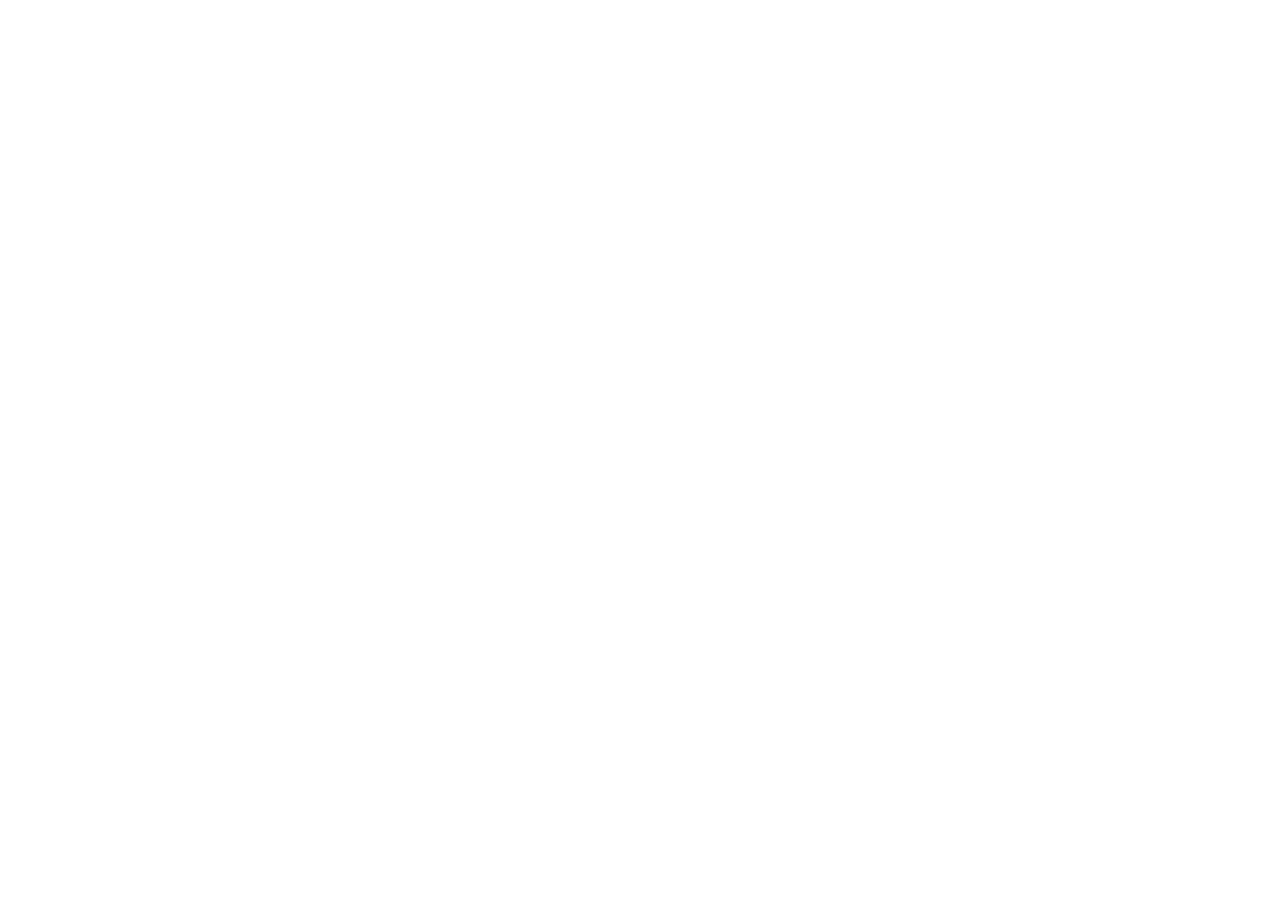
==== index.html @ e261341a "Added icon" ====
<!DOCTYPE html>
<html>
<head>
	<meta charset="utf-8">
	<title>The Shelat Family</title>
	<link rel="stylesheet" href="main.css" type="text/css"/>
	<link rel="icon" href="images/icon.png"/>
	<meta name="viewport" content="width=device-width, initial-scale=1">
</head>
<body>
	
</body>
</html>
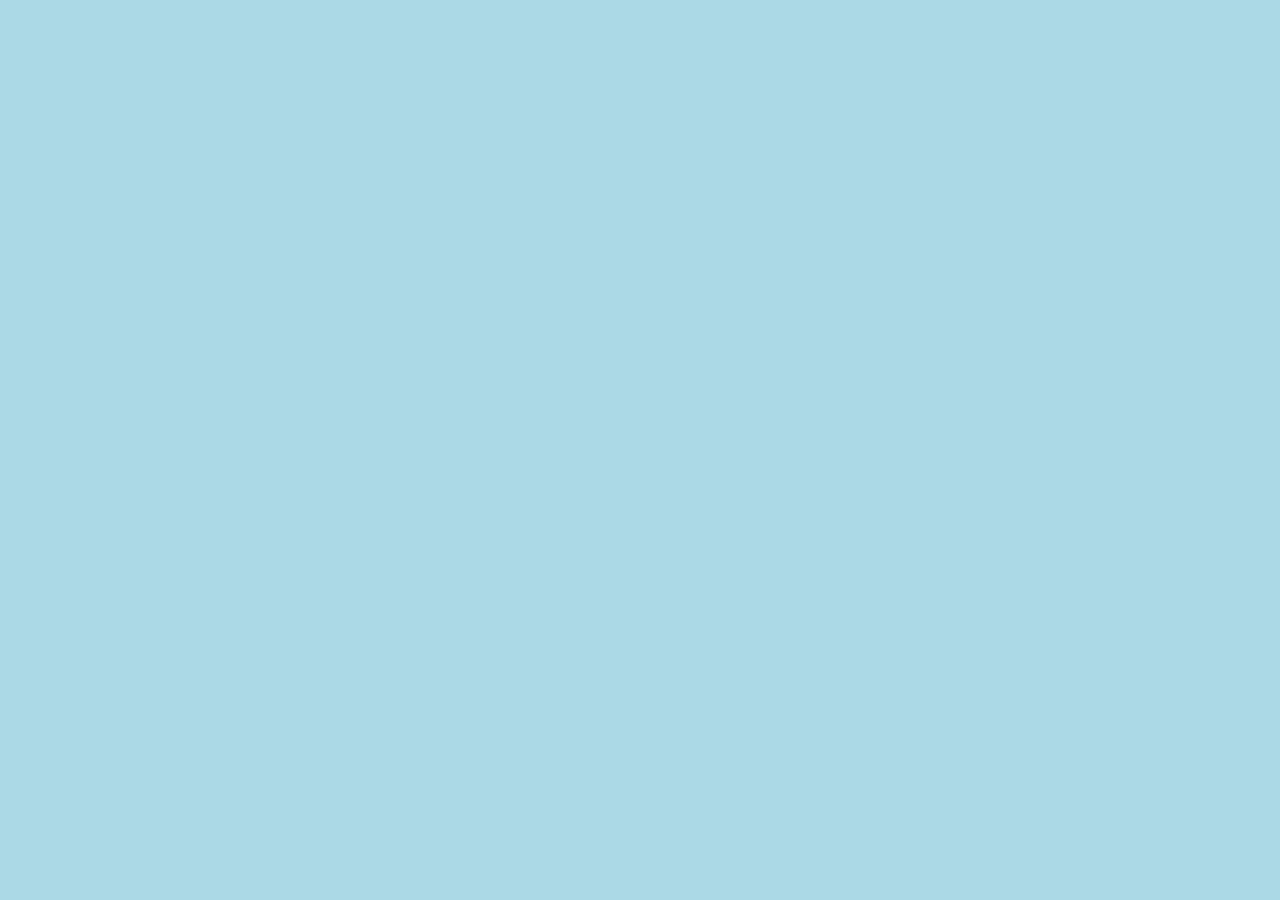
==== commit cd95201b: "Made background blue" ====
--- a/index.html
+++ b/index.html
@@ -4,7 +4,7 @@
 	<meta charset="utf-8">
 	<title>The Shelat Family</title>
 	<link rel="stylesheet" href="main.css" type="text/css"/>
-	<link rel="icon" href="images/icon.png"/>
+	<link rel="icon" href="images/icon.ico"/>
 	<meta name="viewport" content="width=device-width, initial-scale=1">
 </head>
 <body>
--- a/main.css
+++ b/main.css
@@ -0,0 +1,3 @@
+body {
+	background-color: lightblue;
+}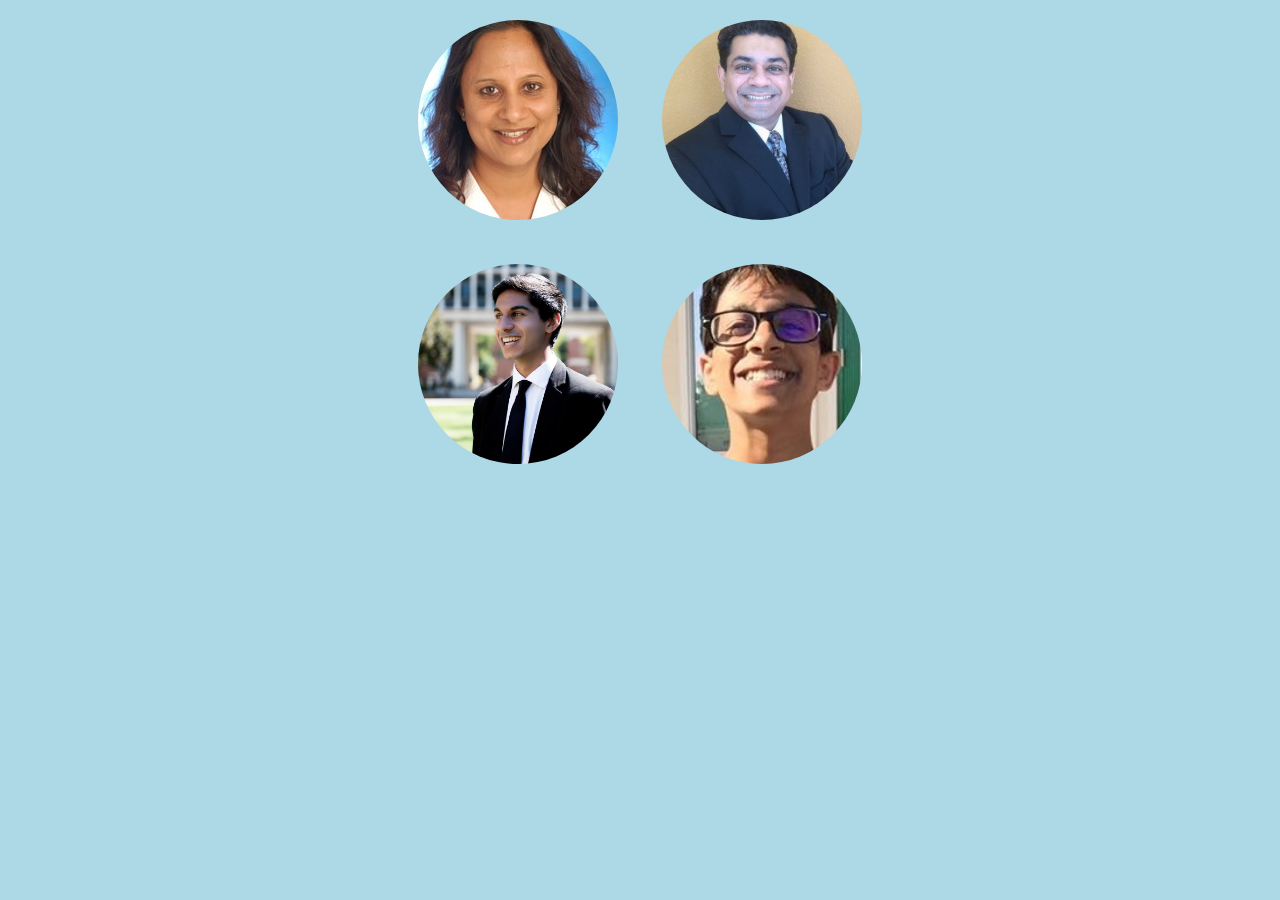
==== commit d1ba47c8: "Added profile photos" ====
--- a/index.html
+++ b/index.html
@@ -8,6 +8,11 @@
 	<meta name="viewport" content="width=device-width, initial-scale=1">
 </head>
 <body>
-	
+	<div id="profiles">
+		<img src="images/kinnariProfile.jpg">
+		<img src="images/manishProfile.jpg">
+		<img src="images/nishirProfile.jpg">
+		<img src="images/shibuProfile.jpg">
+	</div>
 </body>
 </html>--- a/main.css
+++ b/main.css
@@ -1,3 +1,20 @@
 body {
-	background-color: lightblue;
+	background: lightblue;
+	width: 100%;
+	margin: 0;
+	padding: 0;
+	text-align: center;
+}
+
+#profiles {
+	width: 50%;
+	margin: auto;
+}
+
+#profiles img {
+	width: 200px;
+	height: 200px;
+	object-fit: cover;
+	border-radius: 50%;
+	padding: 20px;
 }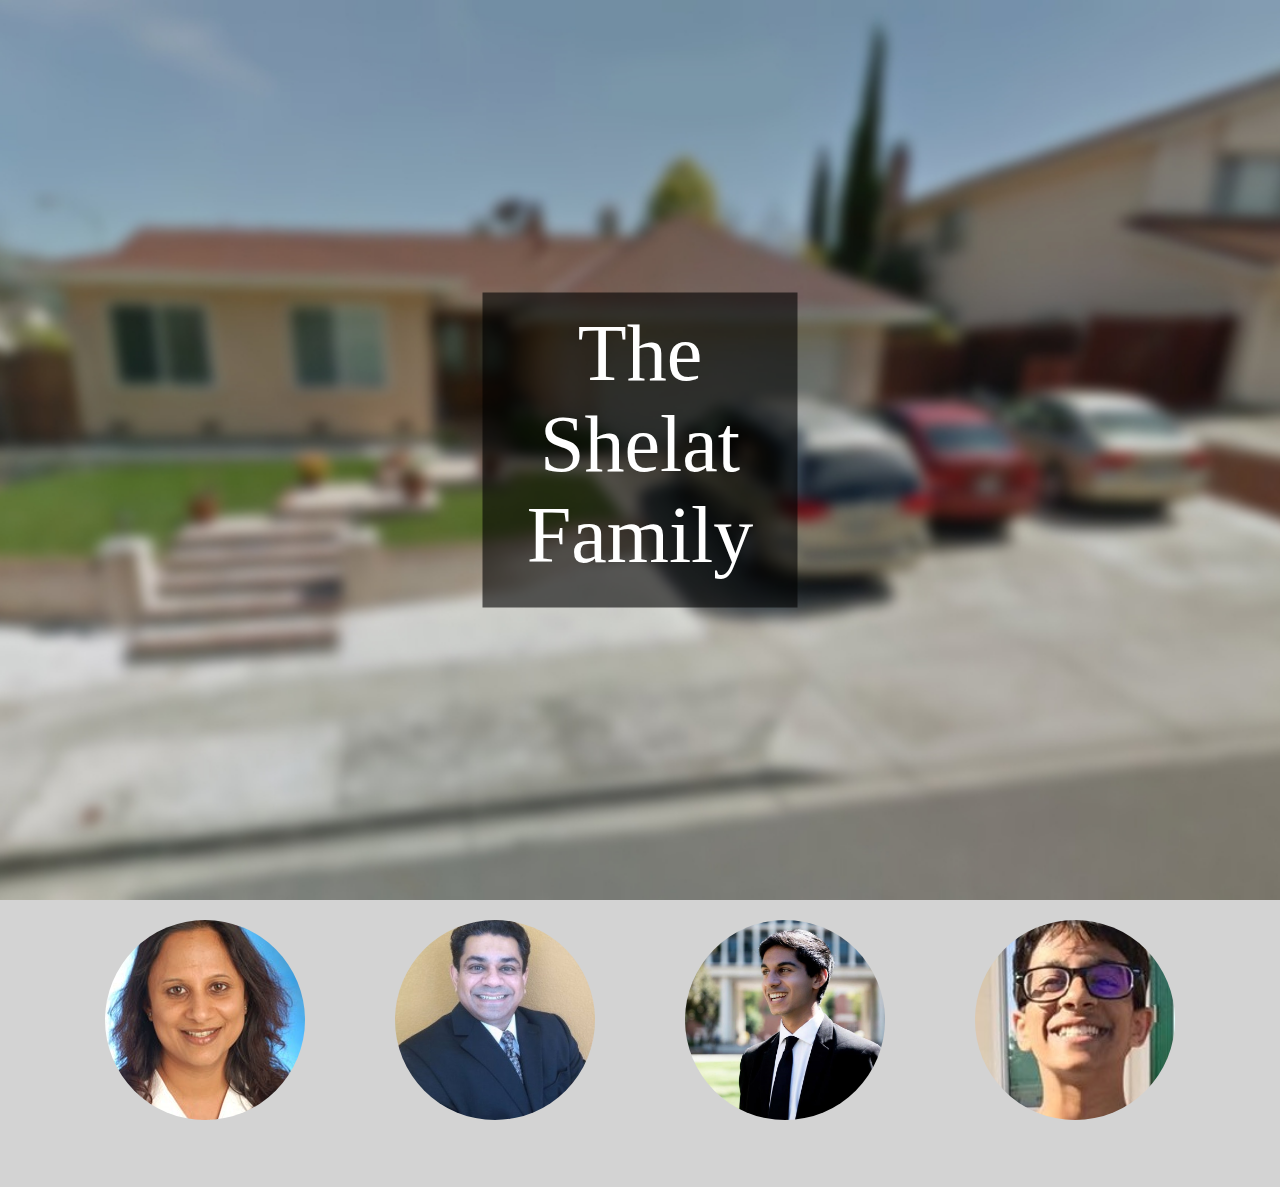
==== commit 771ed192: "Started home page" ====
--- a/index.html
+++ b/index.html
@@ -8,6 +8,11 @@
 	<meta name="viewport" content="width=device-width, initial-scale=1">
 </head>
 <body>
+	<div id="banner">
+		<div id="logo" class="centered">
+			The Shelat Family
+		</div>
+	</div>
 	<div id="profiles">
 		<img src="images/kinnariProfile.jpg">
 		<img src="images/manishProfile.jpg">
--- a/main.css
+++ b/main.css
@@ -1,14 +1,38 @@
 body {
-	background: lightblue;
+	background-image: url('images/bannerBlur.jpg');
+	background-size: cover;
+	background-repeat: no-repeat;
+	background-attachment: fixed;
+	background-position: center;
 	width: 100%;
 	margin: 0;
 	padding: 0;
 	text-align: center;
+	font-size: 200px;
+}
+
+.centered {
+  position: absolute;
+  top: 50%;
+  left: 50%;
+  transform: translate(-50%, -50%);
+}
+
+#banner {
+	height: 100vh;
+}
+
+#logo {
+	background-color: rgba(0, 0, 0, 0.6);
+	padding: 15px;
+	font-size: 40%;
+	color: white;
+	width: 285px;
+	height: 285px;
 }
 
 #profiles {
-	width: 50%;
-	margin: auto;
+	background-color: lightgray;
 }
 
 #profiles img {
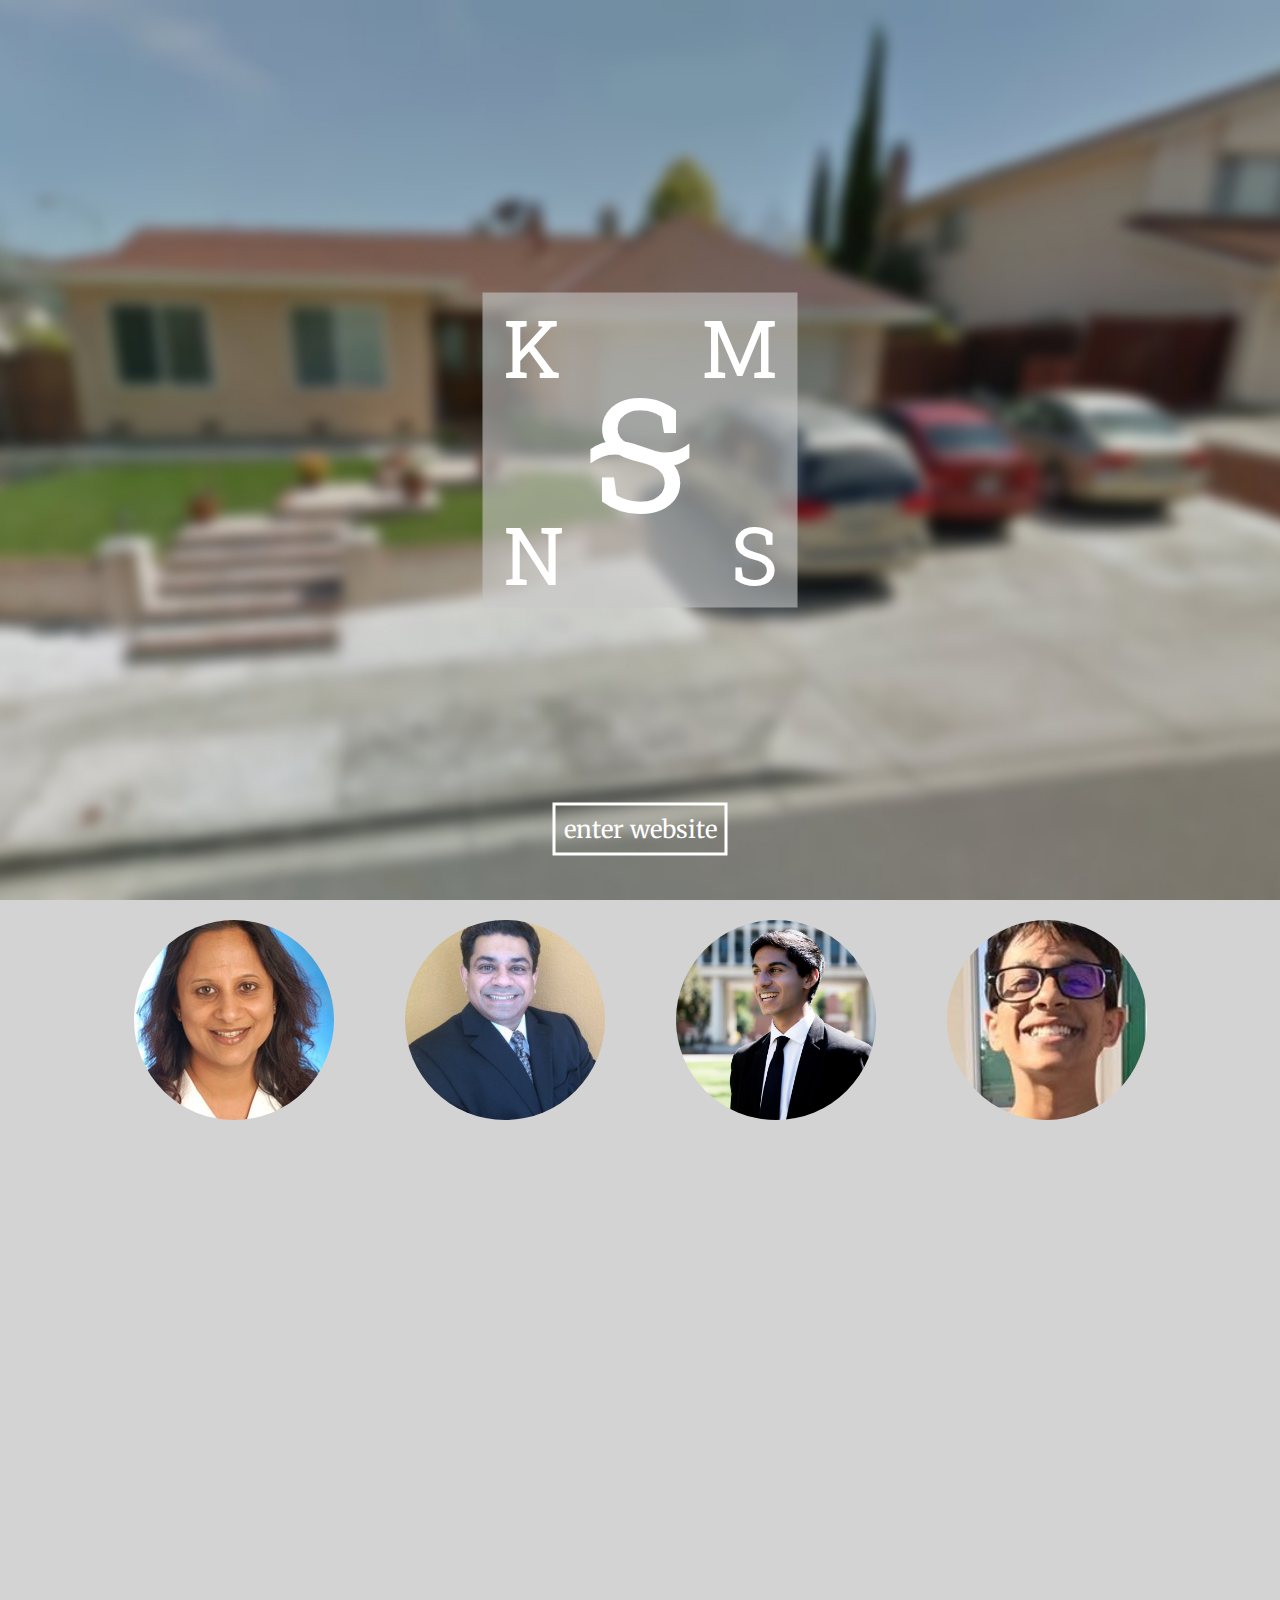
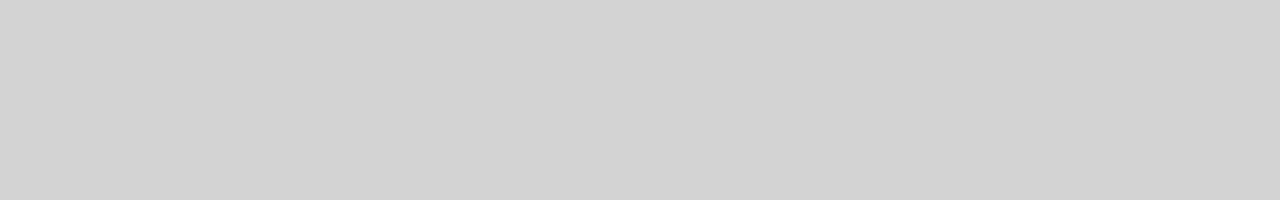
==== commit cbffdaca: "Implemented jQuery scrolling" ====
--- a/index.html
+++ b/index.html
@@ -2,6 +2,7 @@
 <html>
 <head>
 	<meta charset="utf-8">
+	<link href="https://fonts.googleapis.com/css?family=Merriweather|Roboto+Slab" rel="stylesheet">
 	<title>The Shelat Family</title>
 	<link rel="stylesheet" href="main.css" type="text/css"/>
 	<link rel="icon" href="images/icon.ico"/>
@@ -10,14 +11,24 @@
 <body>
 	<div id="banner">
 		<div id="logo" class="centered">
-			The Shelat Family
+			<span id="K">K</span>
+			<span id="M">M</span>
+			<span id="N">N</span>
+			<span id="S">S</span>
+			<span id="centerLetter" class="centered">S</span>
+			<span id="strikethrough" class="centered">~</span>
+		</div>
+		<div id="enterButton">enter website</div>
+	</div>
+	<div id="content">
+		<div id="profiles">
+			<img src="images/kinnariProfile.jpg">
+			<img src="images/manishProfile.jpg">
+			<img src="images/nishirProfile.jpg">
+			<img src="images/shibuProfile.jpg">
 		</div>
 	</div>
-	<div id="profiles">
-		<img src="images/kinnariProfile.jpg">
-		<img src="images/manishProfile.jpg">
-		<img src="images/nishirProfile.jpg">
-		<img src="images/shibuProfile.jpg">
-	</div>
 </body>
+<script src="https://ajax.googleapis.com/ajax/libs/jquery/3.1.1/jquery.min.js"></script>
+<script type="text/javascript" src="script.js"></script>
 </html>--- a/main.css
+++ b/main.css
@@ -8,7 +8,13 @@
 	margin: 0;
 	padding: 0;
 	text-align: center;
+	font-family: 'Merriweather', serif;
 	font-size: 200px;
+}
+
+@keyframes fadeOut {
+	from {opacity: 1;}
+	to {opacity: 0;}
 }
 
 .centered {
@@ -23,16 +29,69 @@
 }
 
 #logo {
-	background-color: rgba(0, 0, 0, 0.6);
+	background-color: rgba(200, 200, 200, 0.6);
 	padding: 15px;
 	font-size: 40%;
 	color: white;
 	width: 285px;
 	height: 285px;
+	font-family: 'Roboto Slab', serif;
+}
+
+#K {
+	position: absolute;
+	top: 1px;
+	left: 20px;
+}
+
+#M {
+	position: absolute;
+	top: 1px;
+	right: 20px;
+}
+
+#N {
+	position: absolute;
+	bottom: 1px;
+	left: 20px;
+}
+
+#S {
+	position: absolute;
+	bottom: 1px;
+	right: 20px;
+}
+
+#strikethrough {
+	font-family: Helvetica, serif;
+	font-size: 250%;
+}
+
+#centerLetter {
+	font-size: 200%;
+}
+
+#enterButton {
+	font-size: 12%;
+	color: white;
+	position: absolute;
+	bottom: 2%;
+	left: 50%;
+	transform: translate(-50%, -50%);
+	border-style: solid;
+	padding: 8px;
+	transition: border-radius 0.7s, bottom 0.7s;
+}
+
+#enterButton:hover {
+	cursor: pointer;
+	bottom: 3%;
+	border-radius: 15px;
 }
 
 #profiles {
 	background-color: lightgray;
+	height: 100vh;
 }
 
 #profiles img {
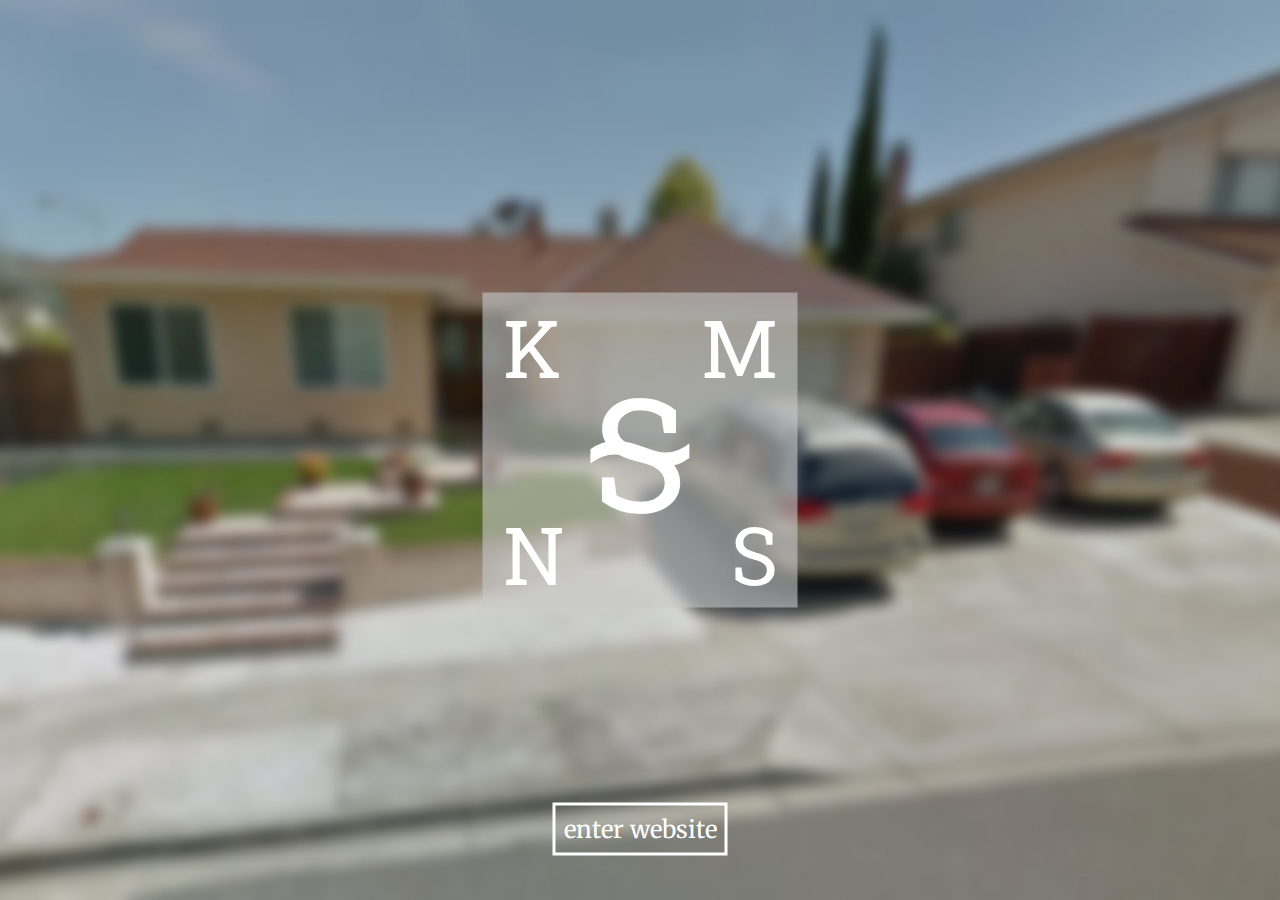
==== commit 19f892ae: "Made content invisible at first" ====
--- a/index.html
+++ b/index.html
@@ -26,6 +26,7 @@
 			<img src="images/manishProfile.jpg">
 			<img src="images/nishirProfile.jpg">
 			<img src="images/shibuProfile.jpg">
+			<img src="images/starProfile.jpg">
 		</div>
 	</div>
 </body>
--- a/main.css
+++ b/main.css
@@ -89,14 +89,19 @@
 	border-radius: 15px;
 }
 
+#content {
+	display: none;
+}
+
 #profiles {
 	background-color: lightgray;
 	height: 100vh;
+	padding-top: 35px;
 }
 
 #profiles img {
-	width: 200px;
-	height: 200px;
+	width: 150px;
+	height: 150px;
 	object-fit: cover;
 	border-radius: 50%;
 	padding: 20px;
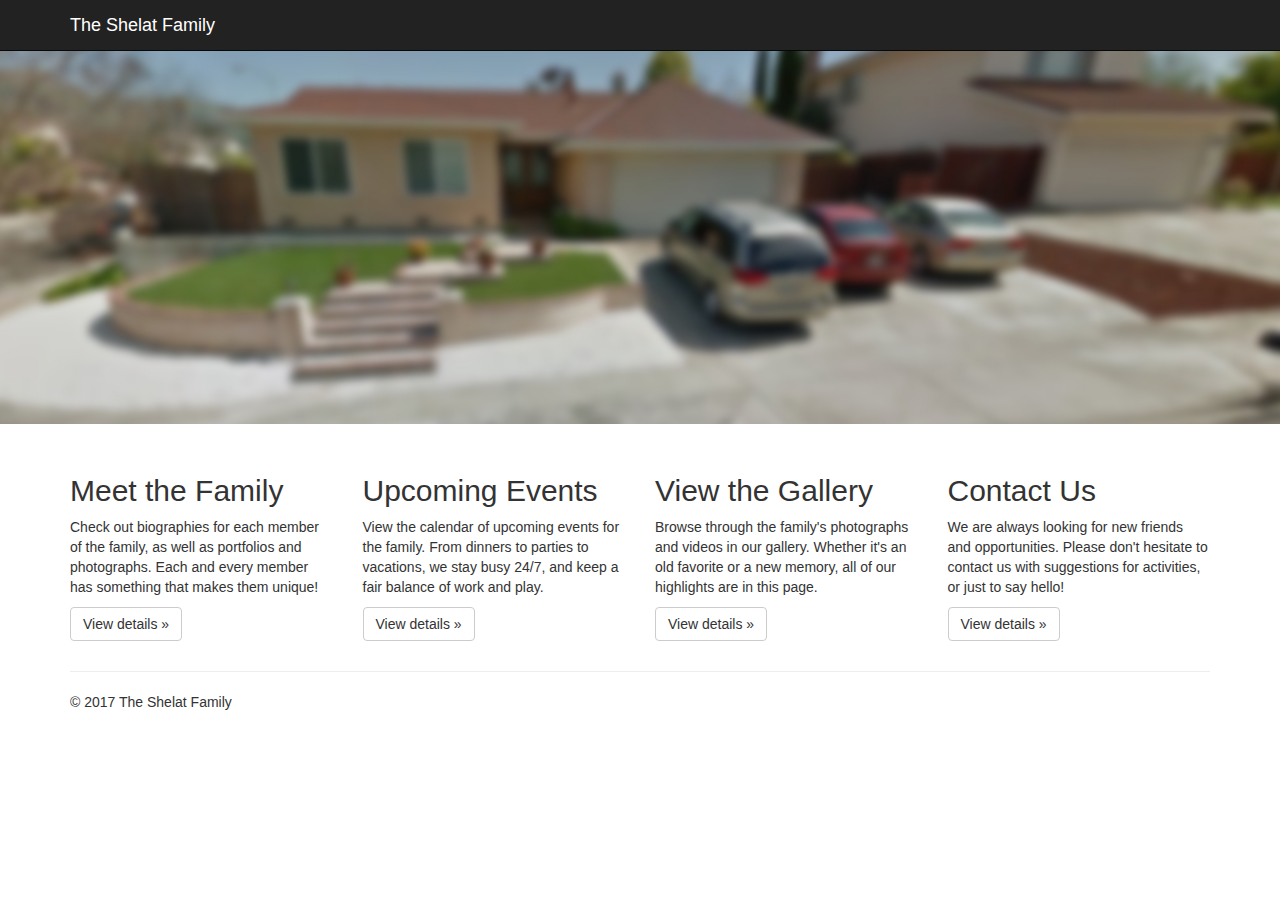
==== commit 7d6c6276: "Created new bootstrap website" ====
--- a/index.html
+++ b/index.html
@@ -1,35 +1,84 @@
 <!DOCTYPE html>
-<html>
-<head>
-	<meta charset="utf-8">
-	<link href="https://fonts.googleapis.com/css?family=Merriweather|Roboto+Slab" rel="stylesheet">
-	<title>The Shelat Family</title>
-	<link rel="stylesheet" href="main.css" type="text/css"/>
-	<link rel="icon" href="images/icon.ico"/>
-	<meta name="viewport" content="width=device-width, initial-scale=1">
-</head>
-<body>
-	<div id="banner">
-		<div id="logo" class="centered">
-			<span id="K">K</span>
-			<span id="M">M</span>
-			<span id="N">N</span>
-			<span id="S">S</span>
-			<span id="centerLetter" class="centered">S</span>
-			<span id="strikethrough" class="centered">~</span>
-		</div>
-		<div id="enterButton">enter website</div>
-	</div>
-	<div id="content">
-		<div id="profiles">
-			<img src="images/kinnariProfile.jpg">
-			<img src="images/manishProfile.jpg">
-			<img src="images/nishirProfile.jpg">
-			<img src="images/shibuProfile.jpg">
-			<img src="images/starProfile.jpg">
-		</div>
-	</div>
-</body>
-<script src="https://ajax.googleapis.com/ajax/libs/jquery/3.1.1/jquery.min.js"></script>
-<script type="text/javascript" src="script.js"></script>
-</html>+<html lang="en">
+  <head>
+    <meta charset="utf-8">
+    <meta http-equiv="X-UA-Compatible" content="IE=edge">
+    <meta name="viewport" content="width=device-width, initial-scale=1">
+    <!-- The above 3 meta tags *must* come first in the head; any other head content must come *after* these tags -->
+    <meta name="description" content="">
+    <meta name="author" content="">
+    <link rel="icon" href="media/favicon.ico">
+
+    <title>The Shelat Family</title>
+
+    <!-- Custom styles for this template -->
+    <link href="main.css" rel="stylesheet">
+
+  </head>
+
+  <body>
+
+    <nav class="navbar navbar-inverse navbar-fixed-top">
+      <div class="container">
+        <div class="navbar-header">
+            <span class="sr-only">Toggle navigation</span>
+            <span class="icon-bar"></span>
+            <span class="icon-bar"></span>
+            <span class="icon-bar"></span>
+          </button>
+          <a class="navbar-brand" id="home-button" href="index.html">The Shelat Family</a>
+        </div>
+      </div>
+    </nav>
+
+    <!-- Main jumbotron for a primary marketing message or call to action -->
+    <div class="jumbotron" id="jumbo">
+      <div class="container" id="jumbo-text">
+        <h1>&nbsp</h1><h1>&nbsp</h1><h1>&nbsp</h1>
+      </div>
+    </div>
+
+    <div class="container" id="main">
+      <!-- Example row of columns -->
+      <div class="row">
+        <div class="col-md-3">
+          <h2>Meet the Family</h2>
+          <p>Check out biographies for each member of the family, as well as portfolios and photographs. Each and every member has something that makes them unique!</p>
+          <p><a class="btn btn-default" href="meet.html" role="button">View details &raquo;</a></p>
+        </div>
+        <div class="col-md-3">
+          <h2>Upcoming Events</h2>
+          <p>View the calendar of upcoming events for the family. From dinners to parties to vacations, we stay busy 24/7, and keep a fair balance of work and play.</p>
+          <p><a class="btn btn-default" href="#" role="button">View details &raquo;</a></p>
+       </div>
+        <div class="col-md-3">
+          <h2>View the Gallery</h2>
+          <p>Browse through the family's photographs and videos in our gallery. Whether it's an old favorite or a new memory, all of our highlights are in this page.</p>
+          <p><a class="btn btn-default" href="#" role="button">View details &raquo;</a></p>
+        </div>
+        <div class="col-md-3">
+          <h2>Contact Us</h2>
+          <p>We are always looking for new friends and opportunities. Please don't hesitate to contact us with suggestions for activities, or just to say hello!</p>
+          <p><a class="btn btn-default" href="mailto:theshelatfamily@gmail.com" role="button">View details &raquo;</a></p>
+        </div>
+      </div>
+
+      <hr>
+
+      <footer>
+        <p> &copy; 2017 The Shelat Family</p>
+      </footer>
+    </div> <!-- /container -->
+
+
+    <!-- Bootstrap core JavaScript
+    ================================================== -->
+    <!-- Placed at the end of the document so the pages load faster -->
+    <script src="https://ajax.googleapis.com/ajax/libs/jquery/1.12.4/jquery.min.js"></script>
+    <link rel="stylesheet" href="https://maxcdn.bootstrapcdn.com/bootstrap/3.3.7/css/bootstrap.min.css">
+    <!-- jQuery library -->
+    <script src="https://ajax.googleapis.com/ajax/libs/jquery/3.2.1/jquery.min.js"></script>
+    <!-- Latest compiled JavaScript -->
+    <script src="https://maxcdn.bootstrapcdn.com/bootstrap/3.3.7/js/bootstrap.min.js"></script>
+  </body>
+</html>
--- a/main.css
+++ b/main.css
@@ -1,108 +1,23 @@
 body {
-	background-image: url('images/bannerBlur.jpg');
-	background-size: cover;
-	background-repeat: no-repeat;
-	background-attachment: fixed;
-	background-position: center;
-	width: 100%;
-	margin: 0;
-	padding: 0;
-	text-align: center;
-	font-family: 'Merriweather', serif;
-	font-size: 200px;
+	cursor: default;
+	padding-top: 50px;
+	padding-bottom: 20px;
 }
 
-@keyframes fadeOut {
-	from {opacity: 1;}
-	to {opacity: 0;}
+#jumbo {
+	background-image: url("media/banner-blur.jpg");
+	background-position: center;
 }
 
-.centered {
-  position: absolute;
-  top: 50%;
-  left: 50%;
-  transform: translate(-50%, -50%);
+#jumbo-text {
+	color: #ffffff;
+	text-shadow: 5px black 5px;
 }
 
-#banner {
-	height: 100vh;
+#home-button {
+	color: white;
 }
 
-#logo {
-	background-color: rgba(200, 200, 200, 0.6);
-	padding: 15px;
-	font-size: 40%;
-	color: white;
-	width: 285px;
-	height: 285px;
-	font-family: 'Roboto Slab', serif;
-}
-
-#K {
-	position: absolute;
-	top: 1px;
-	left: 20px;
-}
-
-#M {
-	position: absolute;
-	top: 1px;
-	right: 20px;
-}
-
-#N {
-	position: absolute;
-	bottom: 1px;
-	left: 20px;
-}
-
-#S {
-	position: absolute;
-	bottom: 1px;
-	right: 20px;
-}
-
-#strikethrough {
-	font-family: Helvetica, serif;
-	font-size: 250%;
-}
-
-#centerLetter {
-	font-size: 200%;
-}
-
-#enterButton {
-	font-size: 12%;
-	color: white;
-	position: absolute;
-	bottom: 2%;
-	left: 50%;
-	transform: translate(-50%, -50%);
-	border-style: solid;
-	padding: 8px;
-	transition: border-radius 0.7s, bottom 0.7s;
-}
-
-#enterButton:hover {
-	cursor: pointer;
-	bottom: 3%;
-	border-radius: 15px;
-}
-
-#content {
-	display: none;
-}
-
-#profiles {
-	background-color: lightgray;
-	height: 100vh;
-	padding-top: 35px;
-}
-
-#profiles img {
-	width: 150px;
-	height: 150px;
-	object-fit: cover;
-	border-radius: 50%;
-	padding: 20px;
+#home-button:hover {
+	color: #cccccc;
 }